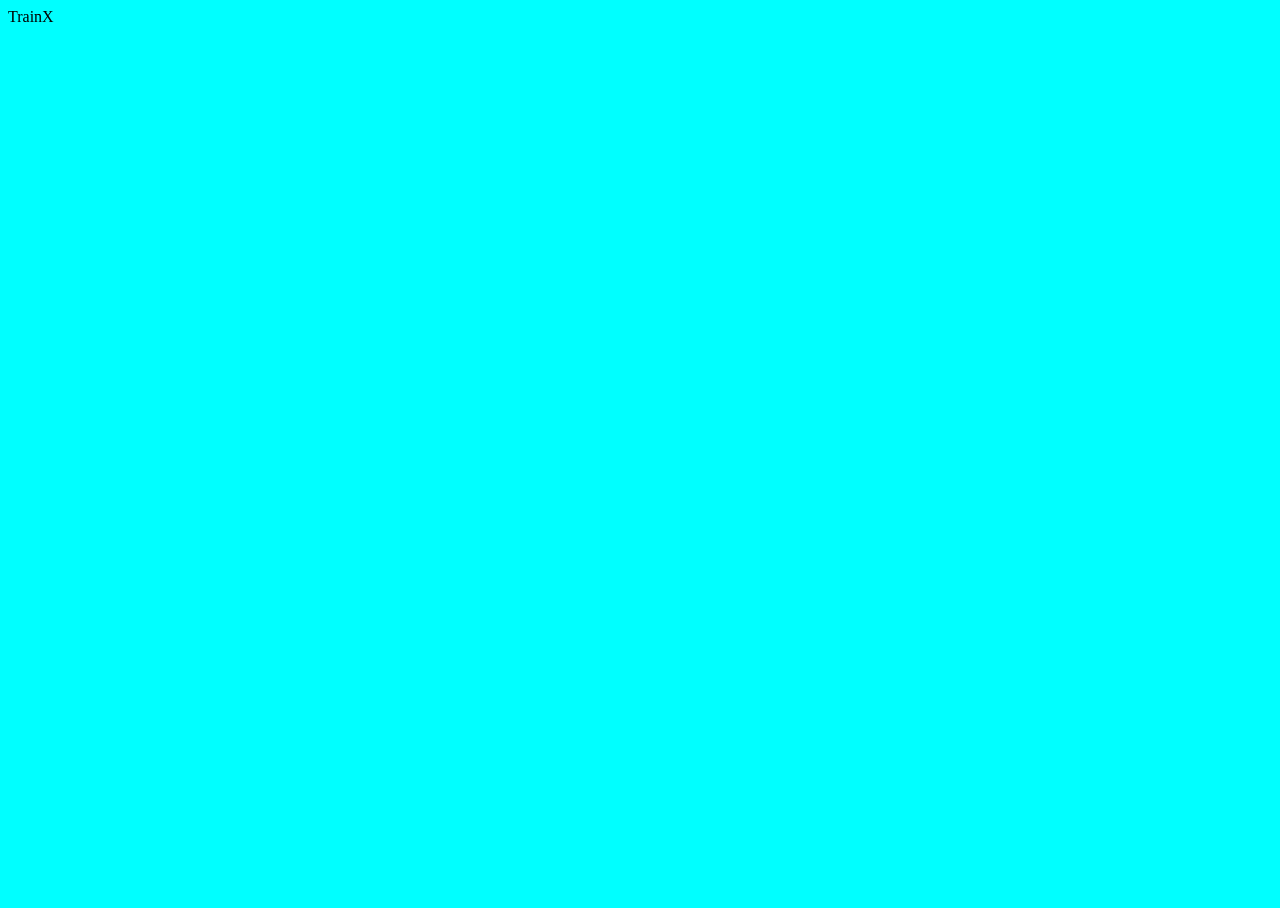
==== CSSUnits/index.html @ a113c1cf "CSSUnits" ====
<!DOCTYPE html>
<html lang="en">
<head>
    <meta charset="UTF-8">
    <meta name="viewport" content="width=device-width, initial-scale=1.0">
    <title>Document</title>
    <link rel="stylesheet" href="style.css">
</head>
<body>
    TrainX
</body>
</html>
---- CSSUnits/style.css ----
.box{
    background-color: aqua;
    width:100%;
    height:100%;
}
html,body{
    background-color: aqua;
    width:100%;
    height:100%;
}
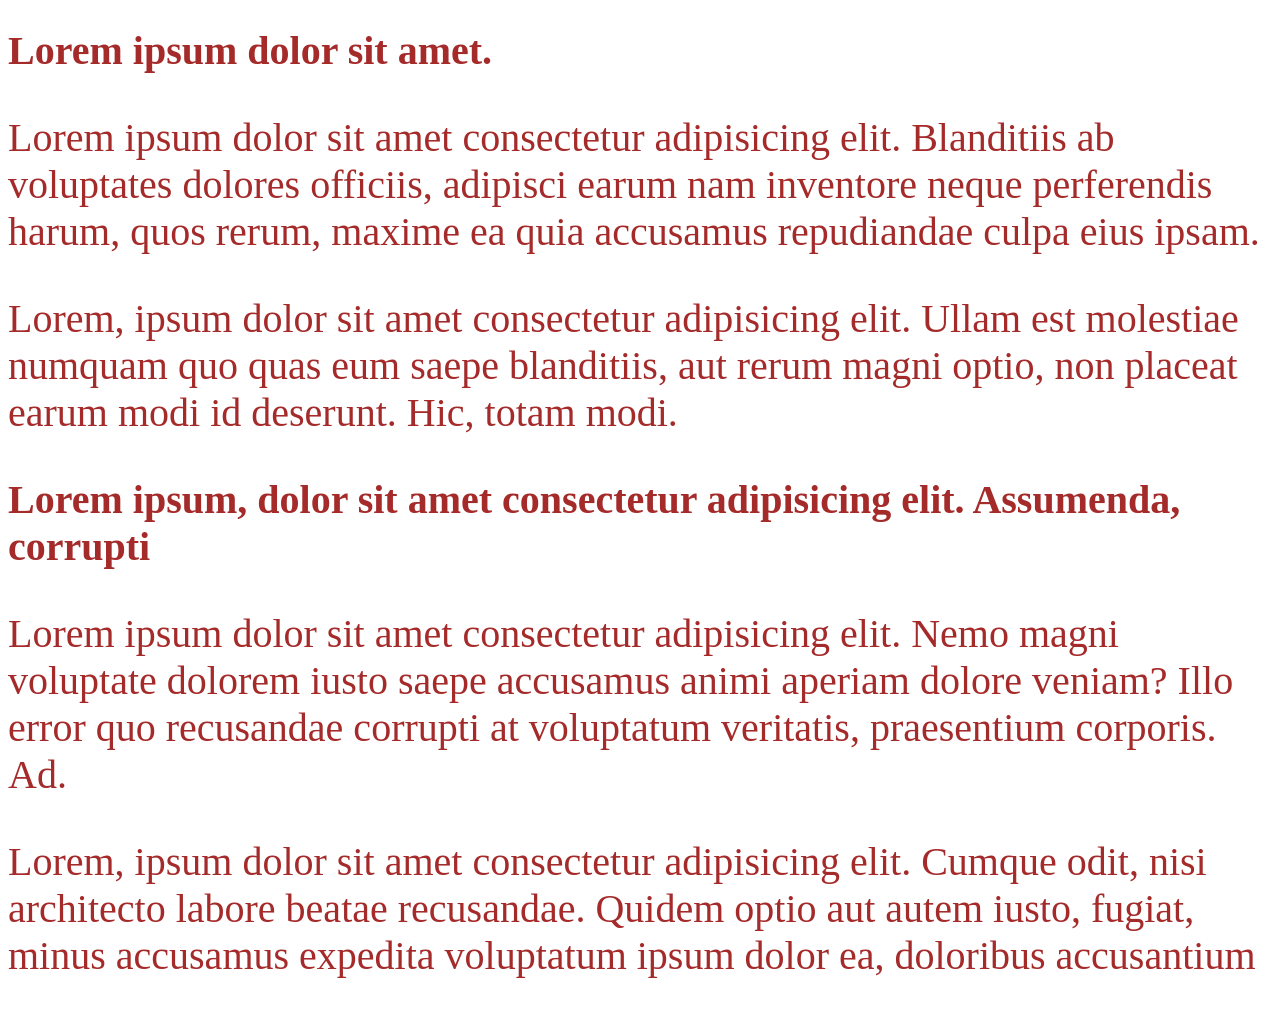
==== commit c50c518c: "Add all files here" ====
--- a/CSSUnits/index.html
+++ b/CSSUnits/index.html
@@ -7,6 +7,29 @@
     <link rel="stylesheet" href="style.css">
 </head>
 <body>
-    TrainX
+    
+<h1>Lorem ipsum dolor sit amet.</h1>
+
+<p>Lorem ipsum dolor sit amet consectetur adipisicing elit. Blanditiis
+ab voluptates dolores officiis, adipisci earum nam inventore neque
+perferendis harum, quos rerum, maxime ea quia accusamus repudiandae
+culpa eius ipsam.</p>
+
+<p>Lorem, ipsum dolor sit amet consectetur adipisicing elit. Ullam est
+molestiae numquam quo quas eum saepe blanditiis, aut rerum magni optio,
+non placeat earum modi id deserunt. Hic, totam modi.</p>
+
+<h1>Lorem ipsum, dolor sit amet consectetur adipisicing elit.
+Assumenda, corrupti</h1>
+
+<p>Lorem ipsum dolor sit amet consectetur adipisicing elit. Nemo magni
+voluptate dolorem iusto saepe accusamus animi aperiam dolore veniam?
+Illo error quo recusandae corrupti at voluptatum veritatis, praesentium
+corporis. Ad.</p>
+
+<p>Lorem, ipsum dolor sit amet consectetur adipisicing elit. Cumque
+odit, nisi architecto labore beatae recusandae. Quidem optio aut autem
+iusto, fugiat, minus accusamus expedita voluptatum ipsum dolor ea,
+doloribus accusantium</p>
 </body>
 </html>
--- a/CSSUnits/style.css
+++ b/CSSUnits/style.css
@@ -1,10 +1,26 @@
-.box{
-    background-color: aqua;
-    width:100%;
-    height:100%;
+
+
+.box {
+    width: 100%;
+    height: 100%;
+    background-color: aquamarine;
 }
-html,body{
-    background-color: aqua;
-    width:100%;
-    height:100%;
+
+.box>div {
+    width: 100%;
+    height: 20%;
+    background-color: brown;
+    border: 1px solid black;
+}
+
+/* h1 + p {
+    color: lightblue;
+} */
+
+h1~p, h1 {
+    font-size: 40px;
+    color: brown;
+}
+li:nth-child(4){
+    
 }
